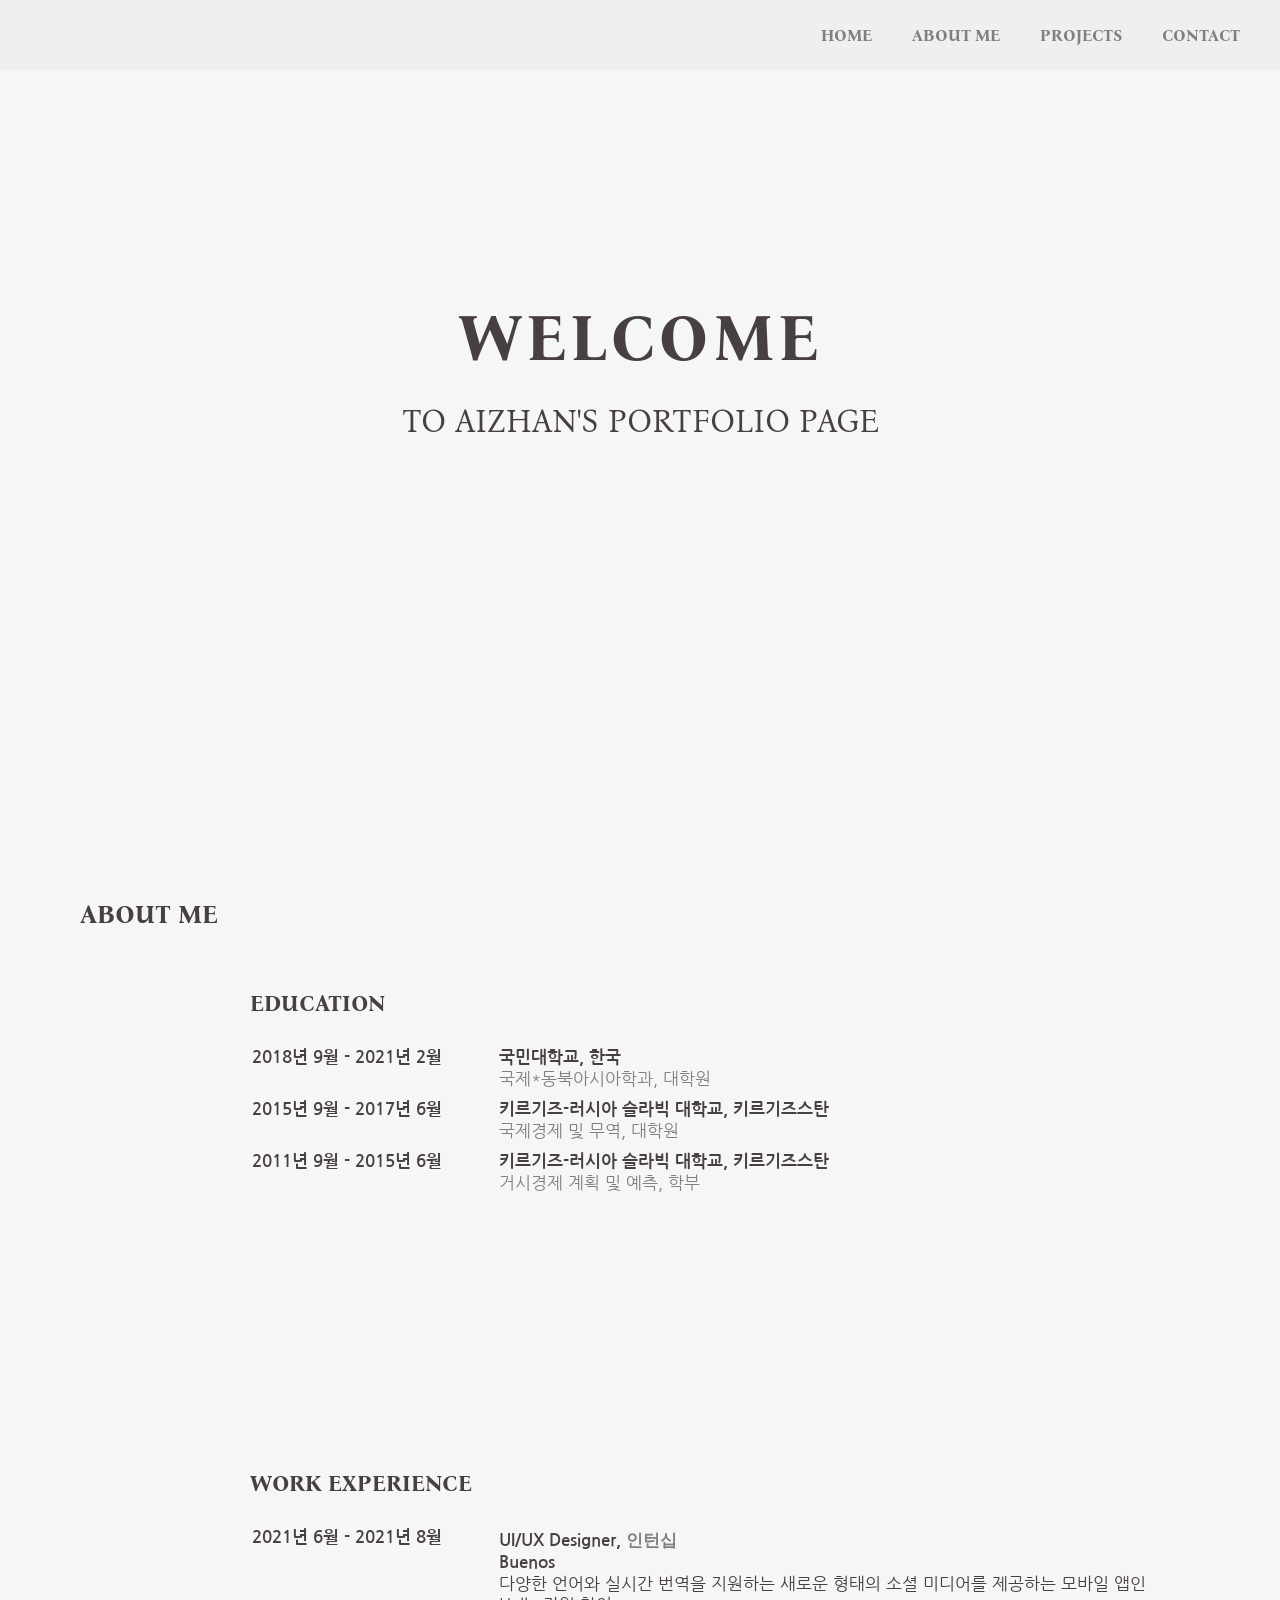
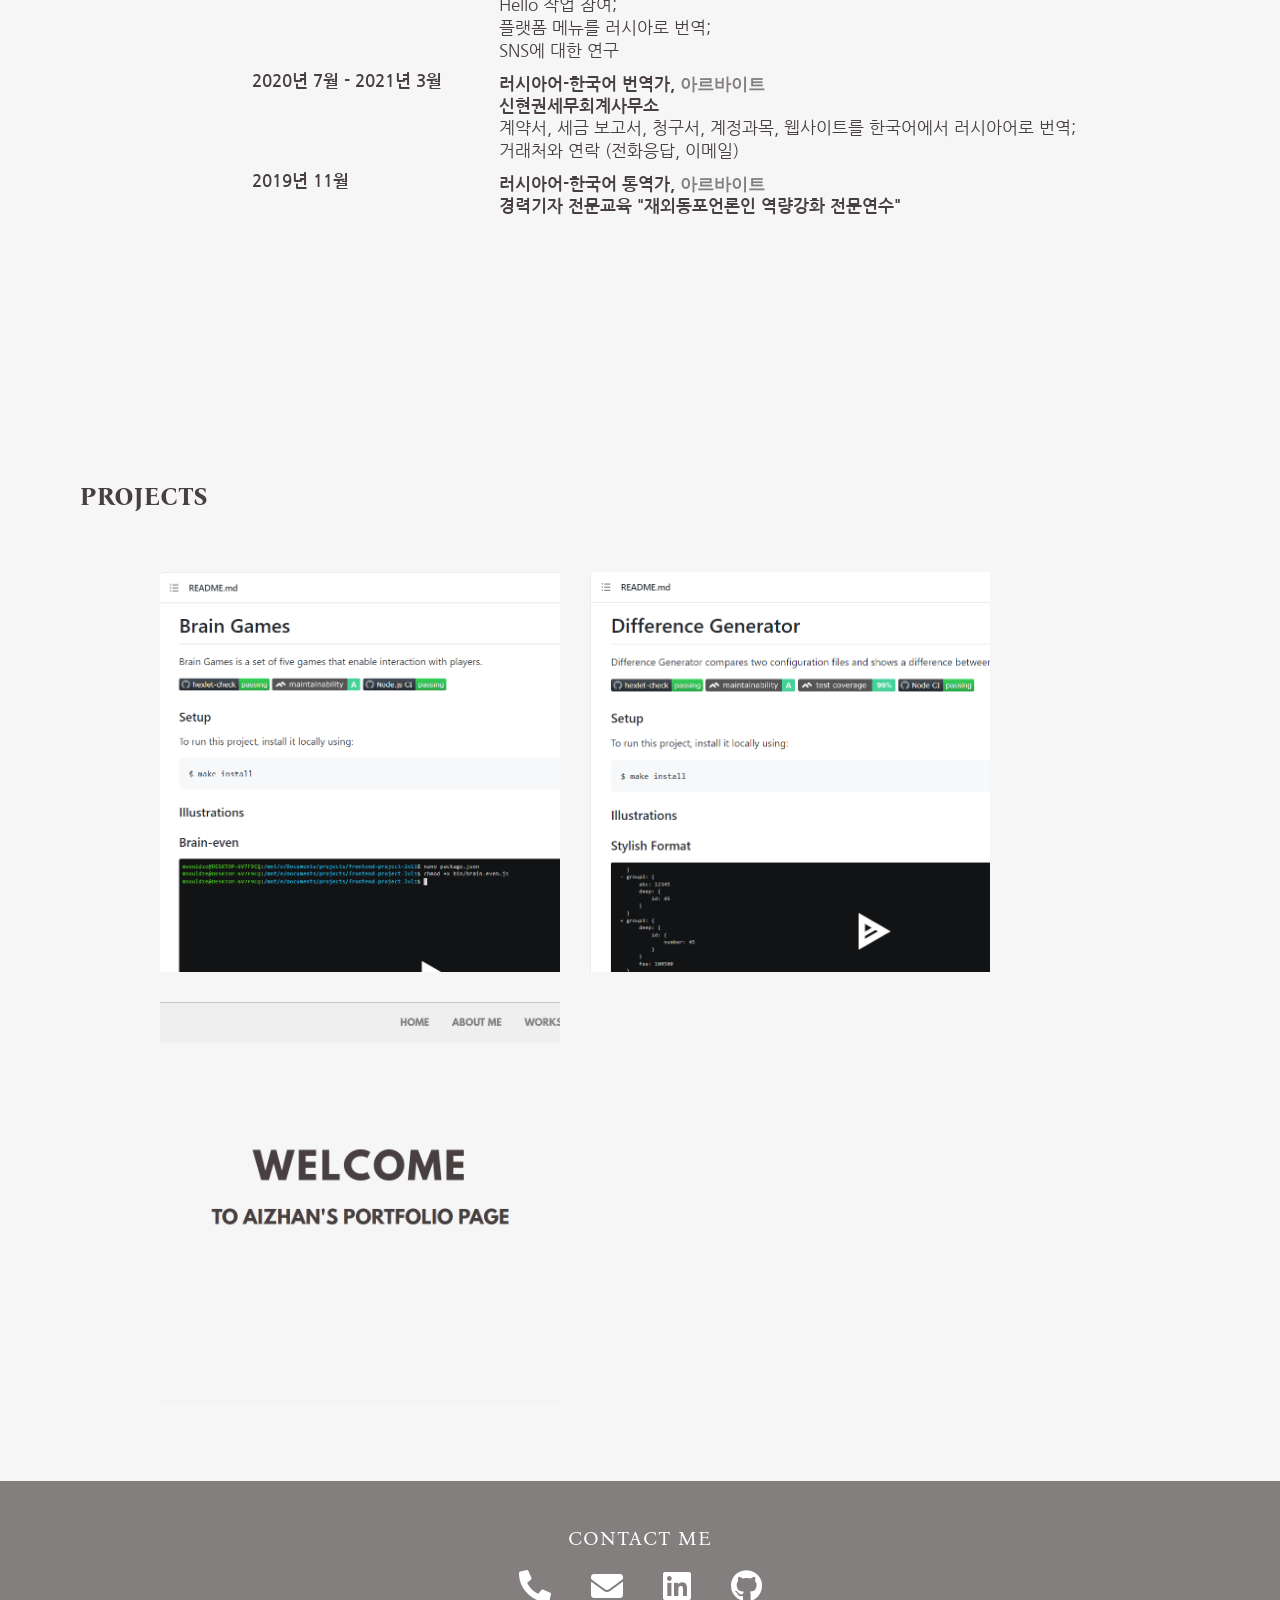
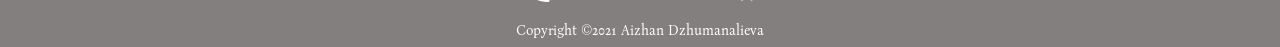
==== index.html @ 52a5096d "add files" ====
<!DOCTYPE html>
<html lang="en">
<head>
  <meta charset="UTF-8">
  <meta http-equiv="X-UA-Compatible" content="IE=edge">
  <meta name="viewport" content="width=device-width, initial-scale=1.0">
  <meta name="author" content="Aizhan Dzhumanalieva">
  <title>Portfolio Page</title>
  <link rel="stylesheet" href="./styles/styles.css">
  <link rel="stylesheet" type="text/css" href="https://cdnjs.cloudflare.com/ajax/libs/font-awesome/5.15.4/css/all.min.css">
  <link rel="preconnect" href="https://fonts.googleapis.com">
  <link rel="preconnect" href="https://fonts.gstatic.com" crossorigin>
  <link href="https://fonts.googleapis.com/css2?family=Bona+Nova&display=swap" rel="stylesheet">
  <link href="https://fonts.googleapis.com/css2?family=Nanum+Gothic&display=swap" rel="stylesheet">
</head>
<body>
  <header>
    <div class="container">
      <nav class="navbar">
        <ul class="menu">
          <li><a href="#">HOME</a></li>
          <li><a href="#about-me">ABOUT ME</a></li>
          <li><a href="#projects">PROJECTS</a></li>
          <li><a href="#footer">CONTACT</a></li>
        </ul>
      </nav>
    </div>
  </header>
  <main>
    <section class="welcoming-page" id="home">
    <h1 class="topic">WELCOME</h1>
    <div class="my-page">to aizhan's portfolio page</div>
    </section>
    <section class="about-me" id="about-me">
      <h2>about me</h2>
      <div class="container-box">
        <div class="box">
          <h3>education</h3>
          <table>
            <thead></thead>
            <tbody>
              <tr>
                <td class="data">2018년 9월 - 2021년 2월</td>
                <td class="details first-child">국민대학교, 한국</td>
              </tr>
              <tr>
                <td></td>
                <td class="details second-child">국제*동북아시아학과, 대학원</td>
              </tr>
              <tr>
                <td class="data">2015년 9월 - 2017년 6월</td>
                <td class="details first-child">키르기즈-러시아 슬라빅 대학교, 키르기즈스탄</td>
              </tr>
              <tr>
                <td></td>
                <td class="details second-child">국제경제 및 무역, 대학원</td>
              </tr>
              <tr>
                <td class="data">2011년 9월 - 2015년 6월</td>
                <td class="details first-child">키르기즈-러시아 슬라빅 대학교, 키르기즈스탄</td>
              </tr>
              <tr>
                <td></td>
                <td class="details second-child">거시경제 계획 및 예측, 학부</td>
              </tr>
            </tbody>
          </table>
        </div>
      </div>
      <div class="container-box">
        <div class="box">
          <h3 id="about-me">work experience</h3>
          <table>
            <thead></thead>
            <tbody>
              <tr>
                <td class="data">2021년 6월 - 2021년 8월</td>
                <td class="details first-child">UI/UX Designer, <span>인턴십</span></td>
              </tr>
              <tr>
                <td></td>
                <td class="details work-place">Buenos</td>
              </tr>
              <tr>
                <td></td>
                <td class="details">다양한 언어와 실시간 번역을 지원하는 새로운 형태의 소셜 미디어를 제공하는 모바일 앱인 Hello 작업 참여;</td>
              </tr>
              <tr>
                <td></td>
                <td class="details">플랫폼 메뉴를 러시아로 번역;</td>
              </tr>
              <tr>
                <td></td>
                <td class="details last-child">SNS에 대한 연구</td>
              </tr>
              <tr>
                <td class="data">2020년 7월 - 2021년 3월</td>
                <td class="details first-child">러시아어-한국어 번역가, <span>아르바이트</span></td>
              </tr>
              <tr>
                <td></td>
                <td class="details work-place">신현권세무회계사무소</td>
              </tr>
              <tr>
                <td></td>
                <td class="details">계약서, 세금 보고서, 청구서, 계정과목, 웹사이트를 한국어에서 러시아어로 번역;</td>
              </tr>
              <tr>
                <td></td>
                <td class="details last-child">거래처와 연락 (전화응답, 이메일)</td>
              </tr>
              <tr>
                <td class="data">2019년 11월</td>
                <td class="details first-child">러시아어-한국어 통역가, <span>아르바이트</span></td>
              </tr>
              <tr>
                <td></td>
                <td class="details work-place">경력기자 전문교육 "재외동포언론인 역량강화 전문연수"</td>
              </tr>
            </tbody>
          </table>
        </div>
      </div>
    </section>
    <section class="projects" id="projects">
      <h2>projects</h2>
      <div class="projects-container">
        <div class="project-box">
          <div class="project prj1">
            <a href="https://github.com/msouldze/frontend-project-lvl1" target="_blank">
            <img src="./assets/images/calculator-game.png" alt="Git Calculator Game">
          </a>
          </div>
          <div class="project-name calculator">
            <h3>calculator</h3>
          </div>
        </div>
        <div class="project-box">
          <div class="project prj2">
            <a href="https://github.com/msouldze/frontend-project-lvl2" target="_blank">
              <img src="./assets/images/gendifference.png" alt="Git Difference Generator">
            </a>
          </div>
          <div class="project-name gendifference">
            <h3>difference generator</h3>
          </div>
        </div>
        <div class="project-box">
          <div class="project prj3">
            <a href="#home">
              <img src="./assets/images/portfolio-page.png" alt="Portfolio Page Screenshot">
            </a>
          </div>
          <div class="project-name mypage">
            <h3>portfolio page</h3>
          </div>
        </div>
      </div>
    </section>
  </main>
  <footer id="footer" class="footer">
    <div class="contact-box">
      <p>contact me</p>
    </div>
    <div class="contacts">
      <div class="contact">
        <a href="tel:+821021051345">
          <i class="fa fa-phone-alt"></i>
        </a>
        <a href="mailto: msouldze1@gmail.com">
          <i class="fa fa-envelope"></i>
        </a>
        <a href="https://www.linkedin.com/in/aizhan-dzhumanalieva-a31545191/" target="_blank">
          <i class="fab fa-linkedin"></i>
        </a>
        <a href="https://github.com/msouldze" target="_blank">
          <i class="fab fa-github"></i>
        </a>
      </div>
      <div class="footer-bottom">
        <p>Copyright &copy;2021 Aizhan Dzhumanalieva</p>
      </div>
    </div>
  </footer>
</body>
</html>
---- styles/styles.css ----
* {
  margin: 0;
  padding: 0;
  box-sizing: border-box;
  font-family: 'Bona Nova', serif;
}

body {
  position: relative;
  padding-bottom: 165px;
  min-height: 100vh;
  color: #484040;

  background-color: #F6F6F6;
}

header {
  position: fixed;
  top: 0;
  left: 0;
  width: 100%;
  z-index: 3;
}

.menu a {
  text-decoration: none;
  font-weight: bold;
  color: #847F7F;
}

.menu a:visited {
  color: #847F7F;;
}

.menu li {
  list-style-type: none;
  margin-right: 40px;
}

.container {
  display: flex;
  height: 70px;

  background-color: #EFEFEF;
}
.navbar {
  margin-left: auto;
  display: flex;
}

.menu {
  display: flex;
  align-items: center;
}

.welcoming-page {
  width: 100vw;
  height: 100vh;
}

h1 {
  margin-bottom: 25px;
  padding-top: 300px;
  font-size: 4rem;
  letter-spacing: 4px;
  display: flex;
  align-items: center;
  justify-content: center;
}

.my-page {
  text-transform: uppercase;
  font-size: 2rem;
  display: flex;
  align-items: center;
  justify-content: center;
}

.container-box {
  display: flex;
  flex-direction: column;
  justify-content: center;
  padding-bottom: 250px;
  padding-left: 200px;
  width: 90%;
  font-size: 19px;
}

.about-me h2,
.projects-container,
#projects {
  padding-left: 80px;
}

.box, .details {
  padding-left: 50px;
}

.box > h3 {
  padding-bottom: 30px;
  text-transform: uppercase;
  font-size: 22px;
}

table {
  display: flex;
  padding-bottom: 15px;
  font-family: 'Nanum Gothic', sans-serif;
  font-size: 17px;
}

tr, td {
  font-family: 'Nanum Gothic', sans-serif;
}

.data,
.first-child,
tr .work-place
{
  font-weight: bold;
}

tr .data {
  display: flex;
  align-items: flex-start;
  width: 195px;
}
tr .second-child {
  padding-bottom: 10px;
  color:#847F7F;
}

span {
  color:#847F7F;
}

tr .last-child  {
  padding-bottom: 10px;
}

.about-me > h2, .projects > h2 {
  padding-bottom: 60px;
  text-transform: uppercase;
  font-size: 25px;
}

.projects-container {
  display: flex;
  flex-wrap: wrap;
  position: relative;
  padding-bottom: 50px;
}

.project-box {
  position: relative;
  width: 400px;
  height: 400px;
  margin: 0 30px 30px 0;
  overflow: hidden;
  transition: 0.5s;
}

.project-box:hover {
  z-index: 1;
  transform: scale(1.05);
  box-shadow: 0 25px 40px rgba(0, 0, 0, 0.5);
}

.project-box .project a {
  position: absolute;
  top: 0;
  left: 0;
  width: 100%;
  height: 100%;
}

.project-box .project a::before {
  content: '';
  position: absolute;
  top: 0;
  left: 0;
  width: 100%;
  height: 100%;
  z-index: 1;
  background: gray;
  mix-blend-mode: multiply;
  opacity: 0;
  transition: 0.5s;
}

.project-box .project:hover a::before {
  opacity: 1;
}

.project-box .project a img {
  position: absolute;
  top: 0;
  left: 0;
  height: 100%;
}

.project-box .prj3 a img {
  position: absolute;
  top: 0;
  left: 0;
  width: 100%;
  height: 100%;
  object-fit: cover;
}

.project-box .project-name {
  position: absolute;
  top: 0;
  left: 0;
  width: 100%;
  height: 100%;
  display: flex;
  align-items: center;
  justify-content: center;
}

.project-box .project-name h3 {
  color: white;
  transition: 0.5s;
  text-transform: uppercase;
  font-size: 25px;
  font-weight: normal;
  z-index: 1;
  transform: translateY(250px);
}

.project-box .project-name h3:hover {
  cursor: pointer;
}

.project-box:hover .project-name h3 {
  transform: translateY(0);
}

footer {
  position: absolute;
  bottom: 0;
  width: 100%;
  height: auto;
  padding-top: 25px;
  color: #fff;
  background-color: #847F7F;
}

footer .contact-box {
  display: flex;
  align-items: center;
  justify-content: center;
}

.contact-box p {
  padding-top: 20px;
  padding-bottom: 20px;
  text-transform: uppercase;
  letter-spacing: 1px;
  font-size: 20px;
}

.contact {
  display: flex;
  align-items: center;
  justify-content: center;
}

.contact a {
  text-decoration: none;
  color: #fff;
  margin: 0 20px;
}

.contact a i {
  font-size: 2rem;
  transition: color .4s ease;
}

.contact a:hover i {
  color: rgb(64, 169, 255);
}

.footer-bottom {
  padding-top: 10px 0;
}

.footer-bottom p {
  text-align: center;
  font-size: 0.9rem;
  margin: 20px 0 8px 0;
}
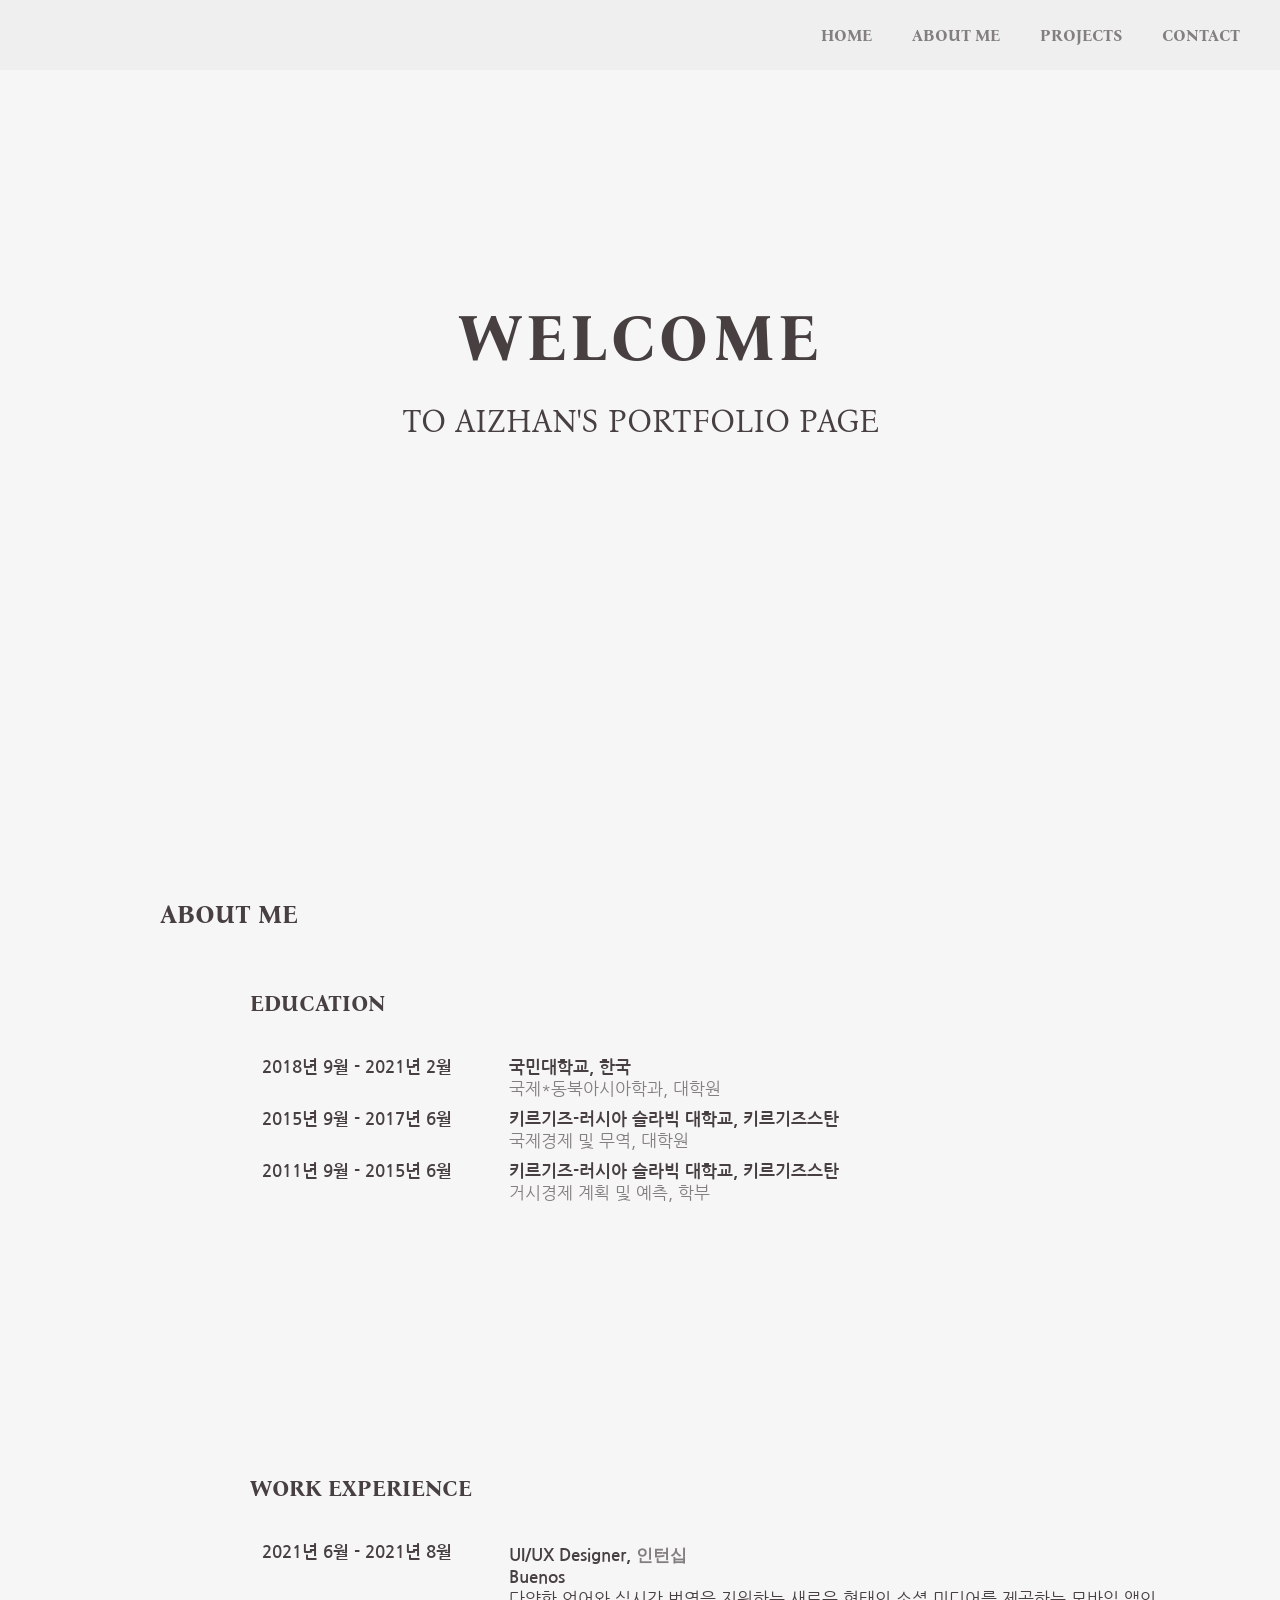
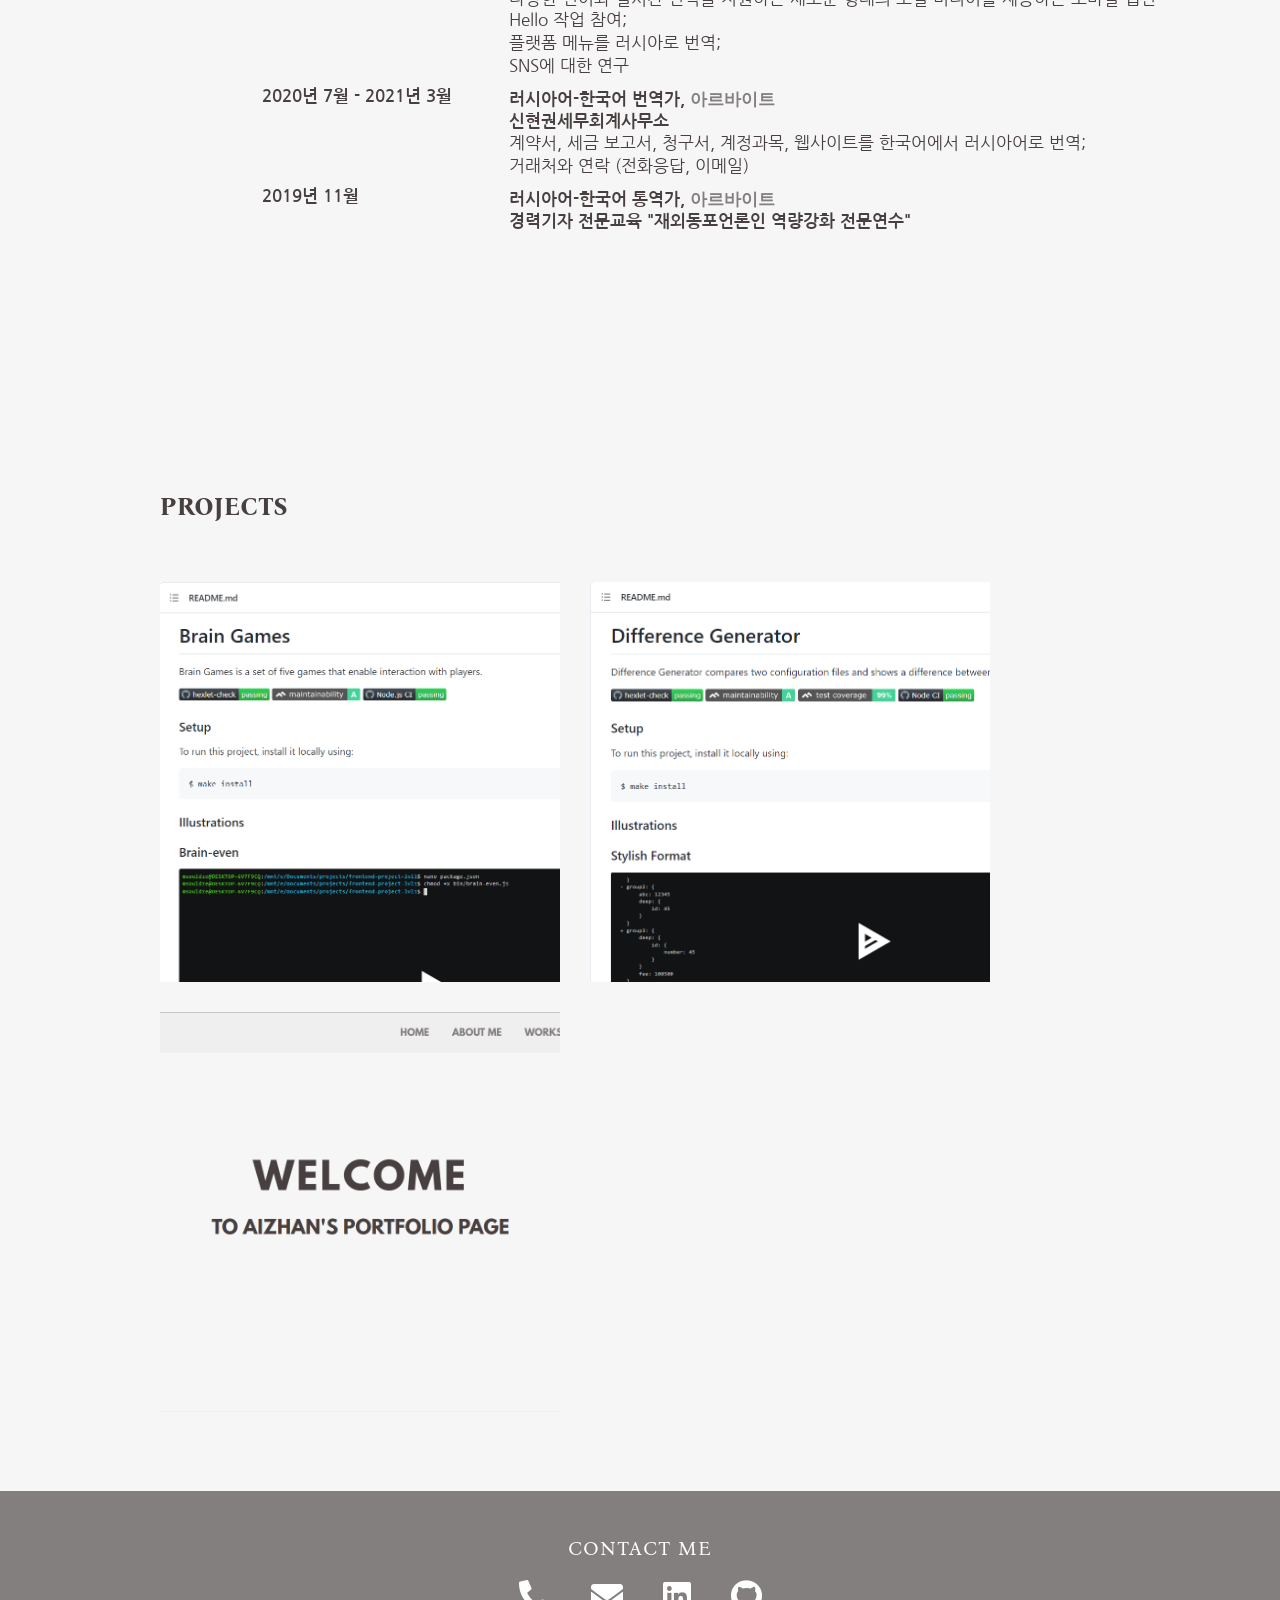
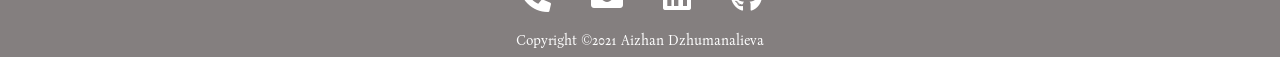
==== commit 81a10648: "fix: mobile" ====
--- a/index.html
+++ b/index.html
@@ -27,12 +27,19 @@
     </div>
   </header>
   <main>
-    <section class="welcoming-page" id="home">
-    <h1 class="topic">WELCOME</h1>
-    <div class="my-page">to aizhan's portfolio page</div>
-    </section>
-    <section class="about-me" id="about-me">
-      <h2>about me</h2>
+    <!-- Landing -->
+    <div class="welcoming-page" id="home">
+      <div class="welcoming-page-text">
+        <h1 class="topic">WELCOME</h1>
+        <div class="my-page">to aizhan's portfolio page</div>
+      </div> 
+    </div>
+
+    <!-- About me Section -->
+    <div id="about-me">
+      <div class="about-me-text">
+        <h2>about me</h2>
+      </div>
       <div class="container-box">
         <div class="box">
           <h3>education</h3>
@@ -69,7 +76,7 @@
       </div>
       <div class="container-box">
         <div class="box">
-          <h3 id="about-me">work experience</h3>
+          <h3>work experience</h3>
           <table>
             <thead></thead>
             <tbody>
@@ -121,9 +128,13 @@
           </table>
         </div>
       </div>
-    </section>
-    <section class="projects" id="projects">
-      <h2>projects</h2>
+    </div>
+
+    <!-- Projects -->
+    <div id="projects">
+      <div class="about-me-text">
+        <h2>projects</h2>
+      </div>
       <div class="projects-container">
         <div class="project-box">
           <div class="project prj1">
@@ -147,7 +158,7 @@
         </div>
         <div class="project-box">
           <div class="project prj3">
-            <a href="#home">
+            <a href="https://github.com/msouldze/portfolio-page" target="_blank">
               <img src="./assets/images/portfolio-page.png" alt="Portfolio Page Screenshot">
             </a>
           </div>
@@ -156,8 +167,10 @@
           </div>
         </div>
       </div>
-    </section>
+    </div>
   </main>
+
+  <!-- Footer -->
   <footer id="footer" class="footer">
     <div class="contact-box">
       <p>contact me</p>
@@ -182,5 +195,6 @@
       </div>
     </div>
   </footer>
+  <script src="https://code.jquery.com/jquery-3.6.0.min.js" integrity="sha256-/xUj+3OJU5yExlq6GSYGSHk7tPXikynS7ogEvDej/m4=" crossorigin="anonymous"></script>
 </body>
 </html>
--- a/styles/styles.css
+++ b/styles/styles.css
@@ -81,15 +81,14 @@
   flex-direction: column;
   justify-content: center;
   padding-bottom: 250px;
-  padding-left: 200px;
+  padding-left: 40px;
   width: 90%;
   font-size: 19px;
 }
 
-.about-me h2,
-.projects-container,
+#about-me,
 #projects {
-  padding-left: 80px;
+  padding-left: 160px;
 }
 
 .box, .details {
@@ -104,7 +103,7 @@
 
 table {
   display: flex;
-  padding-bottom: 15px;
+  padding: 10px;
   font-family: 'Nanum Gothic', sans-serif;
   font-size: 17px;
 }
@@ -138,7 +137,7 @@
   padding-bottom: 10px;
 }
 
-.about-me > h2, .projects > h2 {
+.about-me-text > h2, .projects > h2 {
   padding-bottom: 60px;
   text-transform: uppercase;
   font-size: 25px;
@@ -240,7 +239,7 @@
 footer {
   position: absolute;
   bottom: 0;
-  width: 100%;
+  width: 100vw;
   height: auto;
   padding-top: 25px;
   color: #fff;
@@ -290,4 +289,75 @@
   text-align: center;
   font-size: 0.9rem;
   margin: 20px 0 8px 0;
+}
+
+@media (max-width: 500px) {
+  .topic {
+    font-size: 40px;
+  }
+  
+  .my-page {
+    font-size: 20px;
+  }
+
+  #about-me,
+  #projects {
+    padding-left: 0;
+  }
+
+  .about-me-text > h2 {
+    padding-left: 50px;
+    font-size: 20px;
+  }
+  .box > h3 {
+    font-size: 17px;
+  }
+  .box > table {
+    font-size: 13px;
+  }
+  .container-box {
+    padding-left: 0;
+    width: 100%;
+  }
+  tr .data {
+    width: 100px;
+  }
+
+  #projects {
+    padding-left: 0;
+  }
+
+  .projects-container {
+    padding-left: 50px;
+  }
+
+  .project-box {
+    width: 250px;
+    height: 250px;
+    margin: 0 30px 30px 0;
+    overflow: hidden;
+    transition: 0.5s;
+  }
+
+  .project-box .project-name h3 {
+    font-size: 17px;
+  }
+
+  .navbar {
+    padding: 10px;
+    font-size: 0.9rem;
+  }
+  .menu li {
+    margin-right: 0;
+    padding-right: 20px;
+  }
+
+  .details {
+    padding-left: 20px;
+  }
+
+  table {
+    padding: 0;
+    padding-right: 20px;
+  }
 }
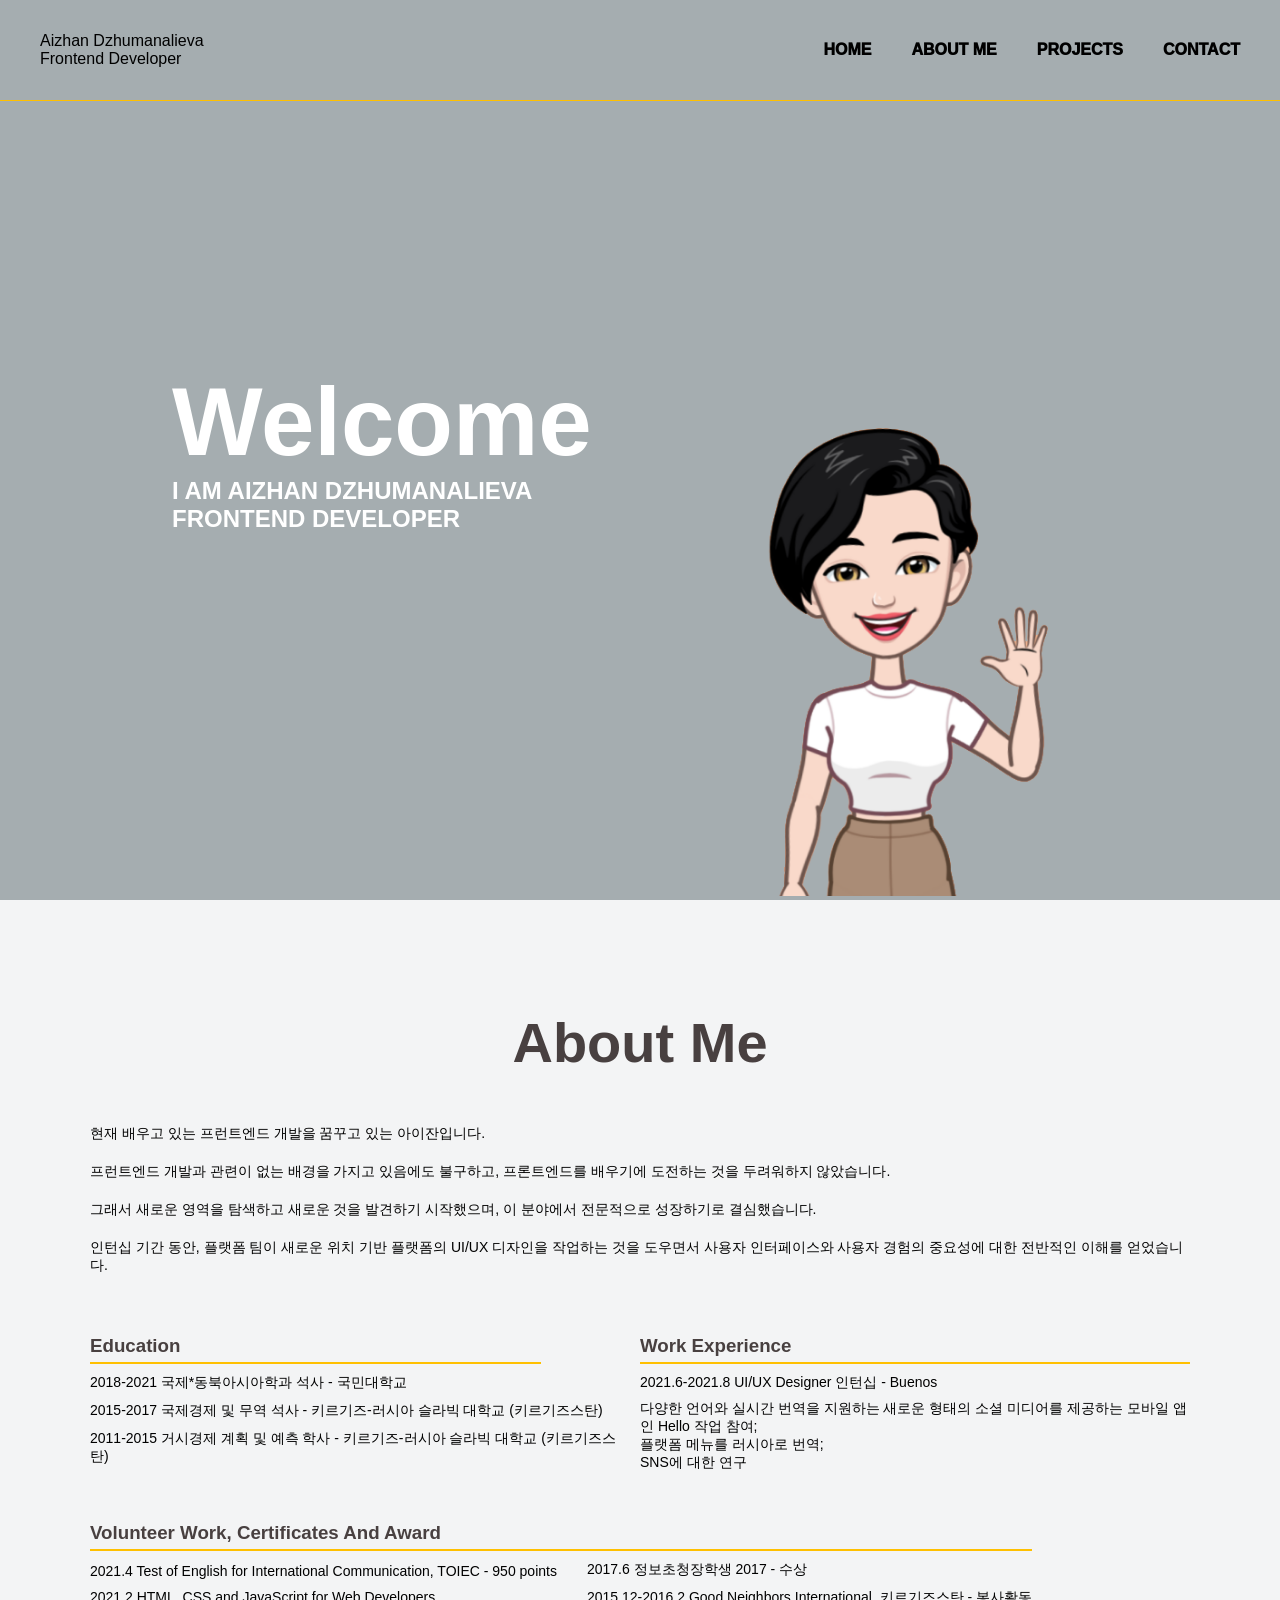
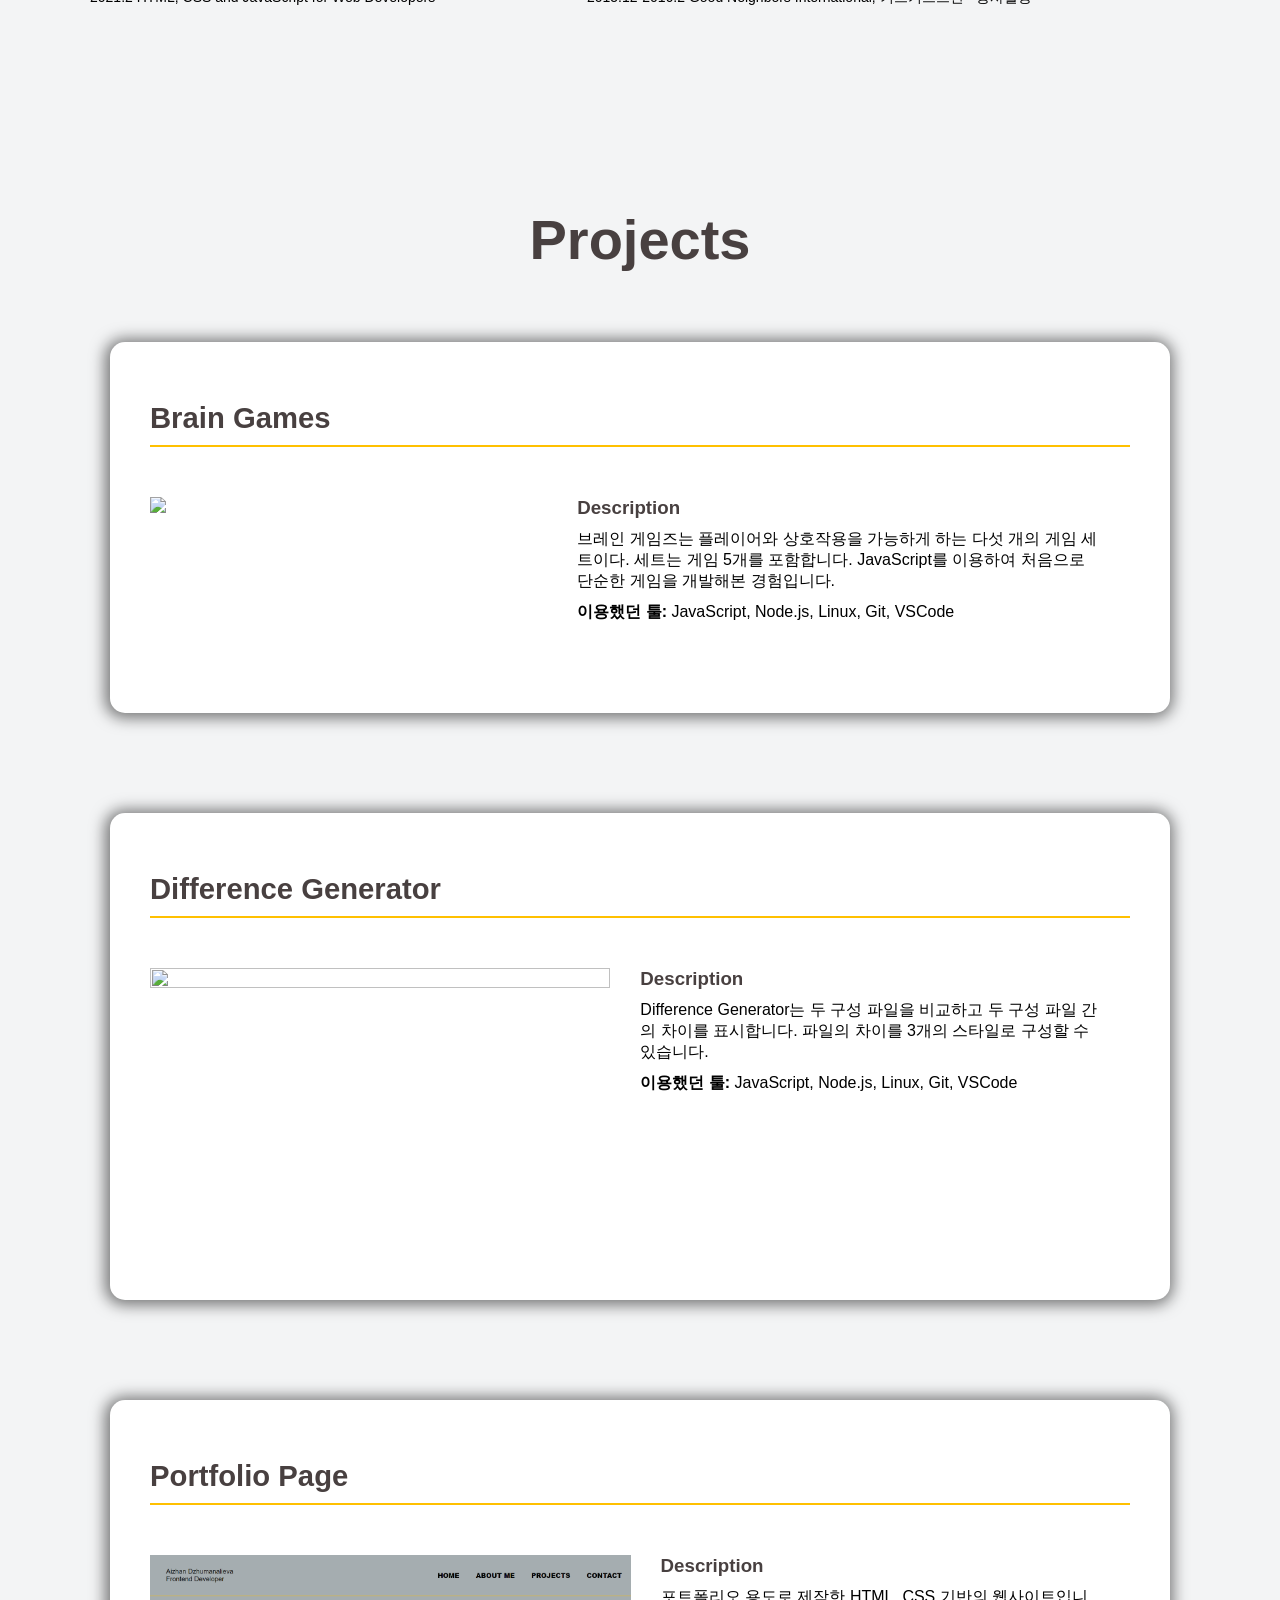
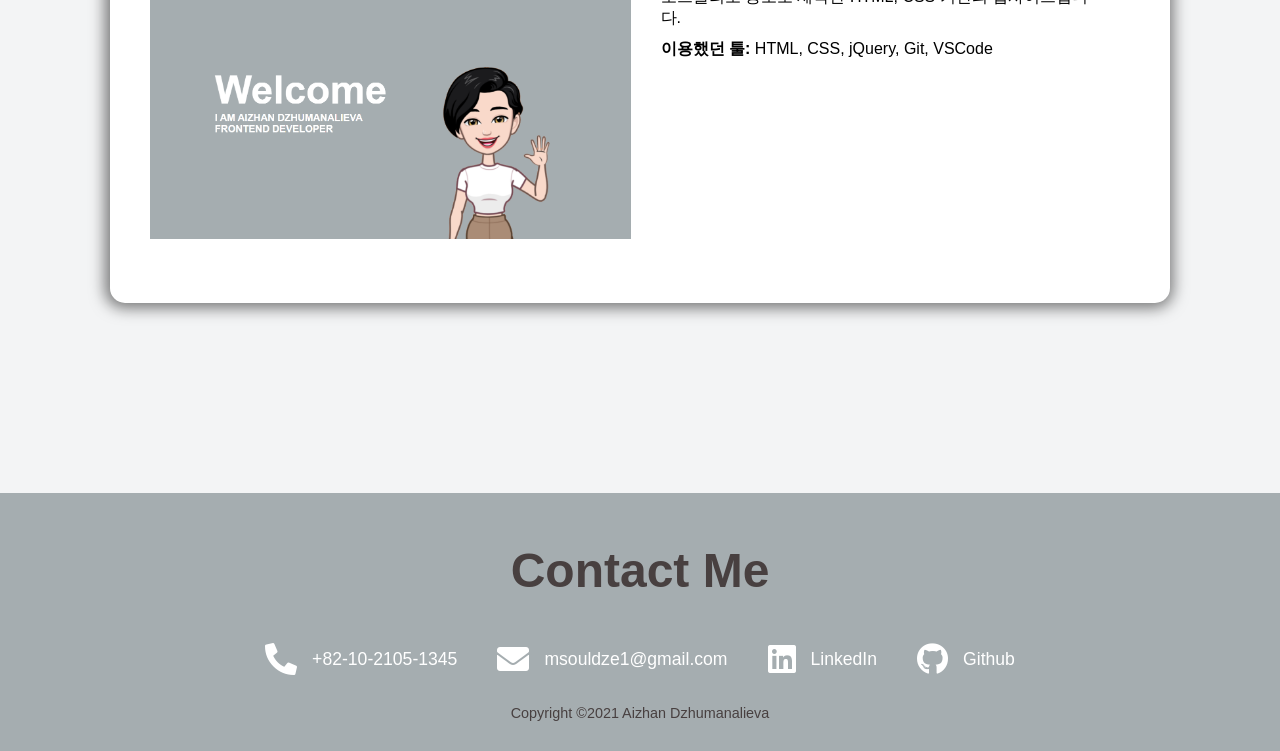
==== commit 7f73f16a: "change: portfolio page" ====
--- a/index.html
+++ b/index.html
@@ -3,8 +3,10 @@
 <head>
   <meta charset="UTF-8">
   <meta http-equiv="X-UA-Compatible" content="IE=edge">
-  <meta name="viewport" content="width=device-width, initial-scale=1.0">
-  <meta name="author" content="Aizhan Dzhumanalieva">
+  <meta name="viewport" content="height=device-height, 
+                        width=device-width, initial-scale=1.0, 
+                        minimum-scale=1.0, maximum-scale=1.0, 
+                        user-scalable=no, target-densitydpi=device-dpi">
   <title>Portfolio Page</title>
   <link rel="stylesheet" href="./styles/styles.css">
   <link rel="stylesheet" type="text/css" href="https://cdnjs.cloudflare.com/ajax/libs/font-awesome/5.15.4/css/all.min.css">
@@ -14,156 +16,157 @@
   <link href="https://fonts.googleapis.com/css2?family=Nanum+Gothic&display=swap" rel="stylesheet">
 </head>
 <body>
-  <header>
+  <header id="header_frame">
     <div class="container">
-      <nav class="navbar">
+      <div class="author">
+        <div>Aizhan Dzhumanalieva</div>
+        <div>Frontend Developer</div>
+      </div>
+      <div class="navbar">
         <ul class="menu">
-          <li><a href="#">HOME</a></li>
-          <li><a href="#about-me">ABOUT ME</a></li>
-          <li><a href="#projects">PROJECTS</a></li>
-          <li><a href="#footer">CONTACT</a></li>
+          <li><a href="#">home</a></li>
+          <li><a href="#about-me">about me</a></li>
+          <li><a href="#projects">projects</a></li>
+          <li><a href="#footer">contact</a></li>
         </ul>
-      </nav>
+      </div>
     </div>
   </header>
   <main>
     <!-- Landing -->
     <div class="welcoming-page" id="home">
       <div class="welcoming-page-text">
-        <h1 class="topic">WELCOME</h1>
-        <div class="my-page">to aizhan's portfolio page</div>
-      </div> 
+        <h1 class="topic">welcome</h1>
+        <div class="my-page">I am Aizhan Dzhumanalieva <br> Frontend Developer</div>
+      </div>
+      <div class="landing-photo-box">
+        <div class="photo-box">
+          <img src="./assets/images/landing.png" alt="Author's avatar">
+        </div>
+      </div>
     </div>
 
     <!-- About me Section -->
-    <div id="about-me">
-      <div class="about-me-text">
+    <div id="about-me" class="bigBox">
+      <div class="textBox">
         <h2>about me</h2>
       </div>
-      <div class="container-box">
-        <div class="box">
-          <h3>education</h3>
-          <table>
-            <thead></thead>
-            <tbody>
-              <tr>
-                <td class="data">2018년 9월 - 2021년 2월</td>
-                <td class="details first-child">국민대학교, 한국</td>
-              </tr>
-              <tr>
-                <td></td>
-                <td class="details second-child">국제*동북아시아학과, 대학원</td>
-              </tr>
-              <tr>
-                <td class="data">2015년 9월 - 2017년 6월</td>
-                <td class="details first-child">키르기즈-러시아 슬라빅 대학교, 키르기즈스탄</td>
-              </tr>
-              <tr>
-                <td></td>
-                <td class="details second-child">국제경제 및 무역, 대학원</td>
-              </tr>
-              <tr>
-                <td class="data">2011년 9월 - 2015년 6월</td>
-                <td class="details first-child">키르기즈-러시아 슬라빅 대학교, 키르기즈스탄</td>
-              </tr>
-              <tr>
-                <td></td>
-                <td class="details second-child">거시경제 계획 및 예측, 학부</td>
-              </tr>
-            </tbody>
-          </table>
-        </div>
-      </div>
-      <div class="container-box">
-        <div class="box">
-          <h3>work experience</h3>
-          <table>
-            <thead></thead>
-            <tbody>
-              <tr>
-                <td class="data">2021년 6월 - 2021년 8월</td>
-                <td class="details first-child">UI/UX Designer, <span>인턴십</span></td>
-              </tr>
-              <tr>
-                <td></td>
-                <td class="details work-place">Buenos</td>
-              </tr>
-              <tr>
-                <td></td>
-                <td class="details">다양한 언어와 실시간 번역을 지원하는 새로운 형태의 소셜 미디어를 제공하는 모바일 앱인 Hello 작업 참여;</td>
-              </tr>
-              <tr>
-                <td></td>
-                <td class="details">플랫폼 메뉴를 러시아로 번역;</td>
-              </tr>
-              <tr>
-                <td></td>
-                <td class="details last-child">SNS에 대한 연구</td>
-              </tr>
-              <tr>
-                <td class="data">2020년 7월 - 2021년 3월</td>
-                <td class="details first-child">러시아어-한국어 번역가, <span>아르바이트</span></td>
-              </tr>
-              <tr>
-                <td></td>
-                <td class="details work-place">신현권세무회계사무소</td>
-              </tr>
-              <tr>
-                <td></td>
-                <td class="details">계약서, 세금 보고서, 청구서, 계정과목, 웹사이트를 한국어에서 러시아어로 번역;</td>
-              </tr>
-              <tr>
-                <td></td>
-                <td class="details last-child">거래처와 연락 (전화응답, 이메일)</td>
-              </tr>
-              <tr>
-                <td class="data">2019년 11월</td>
-                <td class="details first-child">러시아어-한국어 통역가, <span>아르바이트</span></td>
-              </tr>
-              <tr>
-                <td></td>
-                <td class="details work-place">경력기자 전문교육 "재외동포언론인 역량강화 전문연수"</td>
-              </tr>
-            </tbody>
-          </table>
-        </div>
+      <div class="containers">
+        <div class="text">
+          <p  lang="kr">현재 배우고 있는 프런트엔드 개발을 꿈꾸고 있는 아이잔입니다.</p>
+          <p>프런트엔드 개발과 관련이 없는 배경을 가지고 있음에도 불구하고, 프론트엔드를 배우기에 도전하는 것을 두려워하지 않았습니다.</p>
+          <p>그래서 새로운 영역을 탐색하고 새로운 것을 발견하기 시작했으며, 이 분야에서 전문적으로 성장하기로 결심했습니다.</p>
+          <p>인턴십 기간 동안, 플랫폼 팀이 새로운 위치 기반 플랫폼의 UI/UX 디자인을 작업하는 것을 도우면서 사용자 인터페이스와 사용자 경험의 중요성에 대한 전반적인 이해를 얻었습니다.</p>
+        </div>
+        <div class="container-box education">
+          <div class="boxName">
+            <h3>education</h3>
+          </div>
+          <div class="line"></div>
+          <div class="box">
+            <p class="data">2018-2021 국제*동북아시아학과 석사 - 국민대학교</p>
+            <p class="data">2015-2017 국제경제 및 무역 석사 - 키르기즈-러시아 슬라빅 대학교 (키르기즈스탄)</p>
+            <p class="data">2011-2015 거시경제 계획 및 예측 학사 - 키르기즈-러시아 슬라빅 대학교 (키르기즈스탄)</p>
+          </div>
+        </div>
+        <div class="container-box experience">
+          <div class="boxName">
+            <h3>work experience</h3>
+          </div>
+          <div class="line"></div>
+          <div class="box">
+            <p class="data">2021.6-2021.8 UI/UX Designer 인턴십 - Buenos</p>
+            <p class="details">다양한 언어와 실시간 번역을 지원하는 새로운 형태의 소셜 미디어를 제공하는 모바일 앱인 Hello 작업 참여;
+              <br>플랫폼 메뉴를 러시아로 번역;
+              <br>SNS에 대한 연구
+            </p>
+          </div>
+        </div>
+        <div class="container-box certificate">
+          <div class="boxName">
+            <h3>volunteer work, certificates and award  </h3>
+          </div>
+          <div class="line"></div>
+          <div class="box" id="certificate">
+            <div class="first-children">
+              <p class="data ">2021.4 Test of English for International Communication, TOIEC - 950 points</p>
+              <p class="data ">2021.2 HTML, CSS and JavaScript for Web Developers</p>
+            </div>
+            <div class="second-children">
+              <p class="data">2017.6 정보초청장학생 2017 - 수상</p>
+              <p class="data">2015.12-2016.2 Good Neighbors International, 키르기즈스탄 - 봉사활동</p>
+            </div>
+          </div>
+        </div>        
       </div>
     </div>
 
     <!-- Projects -->
-    <div id="projects">
-      <div class="about-me-text">
+    <div id="projects" class="bigBox">
+      <div class="textBox">
         <h2>projects</h2>
       </div>
       <div class="projects-container">
-        <div class="project-box">
-          <div class="project prj1">
-            <a href="https://github.com/msouldze/frontend-project-lvl1" target="_blank">
-            <img src="./assets/images/calculator-game.png" alt="Git Calculator Game">
-          </a>
-          </div>
-          <div class="project-name calculator">
-            <h3>calculator</h3>
-          </div>
-        </div>
-        <div class="project-box">
-          <div class="project prj2">
-            <a href="https://github.com/msouldze/frontend-project-lvl2" target="_blank">
-              <img src="./assets/images/gendifference.png" alt="Git Difference Generator">
-            </a>
-          </div>
-          <div class="project-name gendifference">
+        <div class="project-container">
+          <div class="name">
+            <h3>brain games</h3>
+          </div>
+          <div class="line"></div>
+          <div class="project-box">
+            <div class="imgBox">
+              <a href="https://github.com/msouldze/frontend-project-lvl1" target="_blank"><img src="https://asciinema.org/a/g9bcz6XzKMK1fr5gUcPKBOOkX.svg" /></a>
+            </div>
+            <div class="descriptionBox">
+              <div class="description">
+                <h3>description</h3>
+              </div>
+              <div class="description">
+                <p>브레인 게임즈는 플레이어와 상호작용을 가능하게 하는 다섯 개의 게임 세트이다. 세트는 게임 5개를 포함합니다. JavaScript를 이용하여 처음으로 단순한 게임을 개발해본 경험입니다.</p>
+                <p> <span>이용했던 툴:</span> JavaScript, Node.js, Linux, Git, VSCode</p>
+              </div>
+            </div>
+          </div>
+        </div>
+        <div class="project-container">
+          <div class="name">
             <h3>difference generator</h3>
           </div>
-        </div>
-        <div class="project-box">
-          <div class="project prj3">
-            <a href="https://github.com/msouldze/portfolio-page" target="_blank">
-              <img src="./assets/images/portfolio-page.png" alt="Portfolio Page Screenshot">
-            </a>
-          </div>
-          <div class="project-name mypage">
+          <div class="line"></div>
+          <div class="project-box">
+            <div class="imgBox">
+              <a href="https://github.com/msouldze/frontend-project-lvl2" target="_blank"><img src="https://asciinema.org/a/4R6xp5WLKrK7w1m4UAQUkF0jA.svg" width="1029" height="608"/></a>
+            </div>
+            <div class="descriptionBox">
+              <div class="description">
+                <h3>description</h3>
+              </div>
+              <div class="description">
+                <p>Difference Generator는 두 구성 파일을 비교하고 두 구성 파일 간의 차이를 표시합니다. 파일의 차이를 3개의 스타일로 구성할 수 있습니다.</p>
+                <p><span>이용했던 툴:</span> JavaScript, Node.js, Linux, Git, VSCode</p>            
+              </div>
+            </div>
+          </div>
+        </div>
+        <div class="project-container">
+          <div class="name">
             <h3>portfolio page</h3>
+          </div>
+          <div class="line"></div>
+          <div class="project-box">
+            <div class="imgBox img3">
+              <a href="https://github.com/msouldze/portfolio-page" target="_blank">
+                <img src="./assets/images/portfolio-page.png" alt="Portfolio Page Screenshot">
+              </a>
+            </div>
+            <div class="descriptionBox">
+              <div class="description">
+                <h3>description</h3>
+              </div>
+              <div class="description">
+                <p>포트폴리오 용도로 제작한 HTML, CSS 기반의 웹사이트입니다.</p>
+                <p><span>이용했던 툴:</span> HTML, CSS, jQuery, Git, VSCode</p> 
+              </div>
+            </div>
           </div>
         </div>
       </div>
@@ -179,15 +182,19 @@
       <div class="contact">
         <a href="tel:+821021051345">
           <i class="fa fa-phone-alt"></i>
+          <span>+82-10-2105-1345</span>
         </a>
         <a href="mailto: msouldze1@gmail.com">
           <i class="fa fa-envelope"></i>
+          <span>msouldze1@gmail.com</span>
         </a>
         <a href="https://www.linkedin.com/in/aizhan-dzhumanalieva-a31545191/" target="_blank">
           <i class="fab fa-linkedin"></i>
+          <span>LinkedIn</span>
         </a>
         <a href="https://github.com/msouldze" target="_blank">
           <i class="fab fa-github"></i>
+          <span>Github</span>
         </a>
       </div>
       <div class="footer-bottom">
@@ -196,5 +203,14 @@
     </div>
   </footer>
   <script src="https://code.jquery.com/jquery-3.6.0.min.js" integrity="sha256-/xUj+3OJU5yExlq6GSYGSHk7tPXikynS7ogEvDej/m4=" crossorigin="anonymous"></script>
+  <script>
+    jQuery(window).on('scroll', function() {
+    if(jQuery(window).scrollTop() > 500) {
+        jQuery('#header_frame').css('background-color', '#F3F4F5');
+    } else {
+       jQuery('#header_frame').css('background-color', '#A5ADB0');
+    }
+});
+  </script>
 </body>
 </html>
--- a/styles/styles.css
+++ b/styles/styles.css
@@ -2,7 +2,7 @@
   margin: 0;
   padding: 0;
   box-sizing: border-box;
-  font-family: 'Bona Nova', serif;
+  font-family: Suisse Intl, S-CoreDream-3Light, sans-serif;
 }
 
 body {
@@ -11,25 +11,57 @@
   min-height: 100vh;
   color: #484040;
 
-  background-color: #F6F6F6;
+  background-color: #F3F4F5;
 }
 
 header {
   position: fixed;
   top: 0;
   left: 0;
-  width: 100%;
+  width: 100vw;
   z-index: 3;
+  border-bottom: 1px solid #FFC000;
+}
+
+.container {
+  display: flex;
+  height: 100px;
+}
+
+.author {
+  display: flex;
+  flex-direction: column;
+  justify-content: center;
+  padding-left: 40px;
+  font-size: 1rem;
+  color: #000;
+}
+
+.navbar {
+  margin-left: auto;
+  display: flex;
+}
+
+.menu {
+  display: flex;
+  align-items: center;
 }
 
 .menu a {
   text-decoration: none;
-  font-weight: bold;
-  color: #847F7F;
+  font-weight: 1000;
+  font-size: 1rem;
+  text-transform: uppercase;
+  color: #000;
 }
 
 .menu a:visited {
-  color: #847F7F;;
+  color: #000;
+}
+
+.menu a:hover {
+  color: #FFC000;
+  transition: color 0.5s ease-out;
 }
 
 .menu li {
@@ -37,248 +69,259 @@
   margin-right: 40px;
 }
 
-.container {
-  display: flex;
-  height: 70px;
-
-  background-color: #EFEFEF;
-}
-.navbar {
-  margin-left: auto;
-  display: flex;
-}
-
-.menu {
-  display: flex;
-  align-items: center;
-}
-
 .welcoming-page {
   width: 100vw;
   height: 100vh;
-}
-
-h1 {
-  margin-bottom: 25px;
-  padding-top: 300px;
-  font-size: 4rem;
-  letter-spacing: 4px;
+  display: flex;
+  background-color: #A5ADB0;
+}
+
+.welcoming-page-text {
+  width: 50%;
+  height: 100%;
+  display: flex;
+  flex-direction: column;
+  justify-content: center;
+  font-weight: bold;
+  color: #fff;
+}
+
+.welcoming-page-text h1,
+.welcoming-page-text div {
+  margin: 0 20px 0 auto;
+  width: 70%;
+}
+
+.landing-photo-box {
+  position: relative;
+  width: 50%;
+  height: 100%;
+}
+.landing-photo-box .photo-box {
+  width: 80%;
+  position: absolute;
+  bottom: 0;
+}
+
+.photo-box img {
+  width: 100%;
+  height: auto;
+}
+
+#about-me {
+  z-index: 2;
+}
+
+.text {
+  padding-top: 20px;
+  font-size: 14px;
+}
+
+.text p {
+  padding: 10px 0;
+}
+
+.topic {
+  font-size: 6rem;
+  text-transform: capitalize;
+}
+
+.my-page {
+  font-size: 1.5rem;
+  text-transform: uppercase;
+}
+
+.bigBox {
+  width: 100vw;
+  height: auto;
+  margin: auto;
+  padding: 90px;
+  background-color: #F3F4F5;
+}
+
+.textBox {
+  padding: 20px 0;
+}
+
+h2 {
+  font-size: 56px;
+  text-transform: capitalize;
+  font-weight: bold;
+  text-align: center;
+}
+
+.boxName h3 {
+  text-transform: capitalize;
+}
+
+.containers {
+  display: flex;
+  flex-wrap: wrap;
+}
+
+.education,
+.experience {
+  width: 50%;
+}
+
+.container-box {
+  padding-top: 50px;
+}
+
+.line {
+  width: 100%;
+  height: 2px;
+  background-color: #FFC000;
+}
+
+.education .line {
+  width: 85%;
+}
+
+.box {
+  font-size: 14px;
+}
+
+.box .data {
+  margin-top: 10px
+}
+
+.education {
+  padding-right: 20px;
+}
+
+.boxName {
+  padding-bottom: 5px;
+}
+
+.details {
+  padding-top: 8px;
+}
+
+#certificate {
+  display: flex;
+  align-items: center
+}
+
+.first-children {
+  padding-right: 30px;
+}
+
+p {
+  color: #000;
+}
+
+.projects-container {
+  display: flex;
+  flex-direction: column;
+  position: relative;
+  padding-bottom: 50px;
+}
+
+.project-container {
+  margin: 50px 20px;
+  padding: 60px 40px;
+  border-radius: 15px;
+  -webkit-box-shadow: -1px 1px 15px 4px rgba(0,0,0,0.52); 
+  box-shadow: -1px 1px 15px 4px rgba(0, 0, 0, 0.52);
+  background-color: #fff;
+}
+
+.project-container .name {
+  padding-bottom: 10px;
+  text-transform: capitalize;
+  font-size: 25px;
+}
+
+.project-box {
+  display: flex;
+}
+
+.project-box .imgBox {
+  width: 100%;
+}
+
+.project-box .imgBox img {
+  width: 100%;
+  height: auto;
+}
+
+.project-box .img3 {
+  width: 50%;
+}
+
+.project-box .descriptionBox {
+  padding: 0 30px 30px 30px;
+}
+
+.descriptionBox .description h3 {
+  text-transform: capitalize;
+  padding-bottom: 10px;
+}
+
+.description p:nth-child(2) {
+  padding-top: 10px;
+}
+
+.description p span {
+  font-weight: bold;
+}
+
+.project-container .line {
+  width: 100%;
+  margin: 0 auto 50px;
+}
+
+footer {
+  position: absolute;
+  width: 100vw;
+  height: auto;
+  padding-top: 30px;
+  color: #fff;
+  background-color: #A5ADB0;
+}
+
+footer .contact-box {
   display: flex;
   align-items: center;
   justify-content: center;
 }
 
-.my-page {
-  text-transform: uppercase;
-  font-size: 2rem;
+.contact-box p {
+  padding-top: 20px;
+  padding-bottom: 45px;
+  text-transform: capitalize;
+  font-size: 3rem;
+  font-weight: bold;
+  color: #484040;
+}
+
+.contact {
   display: flex;
   align-items: center;
   justify-content: center;
 }
 
-.container-box {
-  display: flex;
-  flex-direction: column;
-  justify-content: center;
-  padding-bottom: 250px;
-  padding-left: 40px;
-  width: 90%;
-  font-size: 19px;
-}
-
-#about-me,
-#projects {
-  padding-left: 160px;
-}
-
-.box, .details {
-  padding-left: 50px;
-}
-
-.box > h3 {
-  padding-bottom: 30px;
-  text-transform: uppercase;
-  font-size: 22px;
-}
-
-table {
-  display: flex;
-  padding: 10px;
-  font-family: 'Nanum Gothic', sans-serif;
-  font-size: 17px;
-}
-
-tr, td {
-  font-family: 'Nanum Gothic', sans-serif;
-}
-
-.data,
-.first-child,
-tr .work-place
-{
-  font-weight: bold;
-}
-
-tr .data {
-  display: flex;
-  align-items: flex-start;
-  width: 195px;
-}
-tr .second-child {
-  padding-bottom: 10px;
-  color:#847F7F;
-}
-
-span {
-  color:#847F7F;
-}
-
-tr .last-child  {
-  padding-bottom: 10px;
-}
-
-.about-me-text > h2, .projects > h2 {
-  padding-bottom: 60px;
-  text-transform: uppercase;
-  font-size: 25px;
-}
-
-.projects-container {
-  display: flex;
-  flex-wrap: wrap;
-  position: relative;
-  padding-bottom: 50px;
-}
-
-.project-box {
-  position: relative;
-  width: 400px;
-  height: 400px;
-  margin: 0 30px 30px 0;
-  overflow: hidden;
-  transition: 0.5s;
-}
-
-.project-box:hover {
-  z-index: 1;
-  transform: scale(1.05);
-  box-shadow: 0 25px 40px rgba(0, 0, 0, 0.5);
-}
-
-.project-box .project a {
-  position: absolute;
-  top: 0;
-  left: 0;
-  width: 100%;
-  height: 100%;
-}
-
-.project-box .project a::before {
-  content: '';
-  position: absolute;
-  top: 0;
-  left: 0;
-  width: 100%;
-  height: 100%;
-  z-index: 1;
-  background: gray;
-  mix-blend-mode: multiply;
-  opacity: 0;
-  transition: 0.5s;
-}
-
-.project-box .project:hover a::before {
-  opacity: 1;
-}
-
-.project-box .project a img {
-  position: absolute;
-  top: 0;
-  left: 0;
-  height: 100%;
-}
-
-.project-box .prj3 a img {
-  position: absolute;
-  top: 0;
-  left: 0;
-  width: 100%;
-  height: 100%;
-  object-fit: cover;
-}
-
-.project-box .project-name {
-  position: absolute;
-  top: 0;
-  left: 0;
-  width: 100%;
-  height: 100%;
+.contact a {
   display: flex;
   align-items: center;
-  justify-content: center;
-}
-
-.project-box .project-name h3 {
-  color: white;
-  transition: 0.5s;
-  text-transform: uppercase;
-  font-size: 25px;
-  font-weight: normal;
-  z-index: 1;
-  transform: translateY(250px);
-}
-
-.project-box .project-name h3:hover {
-  cursor: pointer;
-}
-
-.project-box:hover .project-name h3 {
-  transform: translateY(0);
-}
-
-footer {
-  position: absolute;
-  bottom: 0;
-  width: 100vw;
-  height: auto;
-  padding-top: 25px;
-  color: #fff;
-  background-color: #847F7F;
-}
-
-footer .contact-box {
-  display: flex;
-  align-items: center;
-  justify-content: center;
-}
-
-.contact-box p {
-  padding-top: 20px;
-  padding-bottom: 20px;
-  text-transform: uppercase;
-  letter-spacing: 1px;
-  font-size: 20px;
-}
-
-.contact {
-  display: flex;
-  align-items: center;
-  justify-content: center;
-}
-
-.contact a {
   text-decoration: none;
   color: #fff;
   margin: 0 20px;
+  transition: color .4s ease;
 }
 
 .contact a i {
   font-size: 2rem;
-  transition: color .4s ease;
-}
-
-.contact a:hover i {
-  color: rgb(64, 169, 255);
+}
+
+.contact a span {
+  padding-left: 15px;
+  font-size: 1.1rem;
+}
+
+.contact a:hover {
+  color: #FFC000;
 }
 
 .footer-bottom {
@@ -288,76 +331,142 @@
 .footer-bottom p {
   text-align: center;
   font-size: 0.9rem;
-  margin: 20px 0 8px 0;
-}
-
-@media (max-width: 500px) {
+  margin: 30px 0;
+  color: #484040;
+}
+
+@media (max-width: 1000px) {
+  .welcoming-page {
+    flex-direction: column;
+  }
+  
+  .welcoming-page-text {
+    width: 100%;
+    align-items: center;
+    padding: 0;
+  }
+
+  .welcoming-page-text h1,
+  .welcoming-page-text div {
+    width: 50%;
+    margin: 0 auto;
+  }
+
+  .landing-photo-box {
+    margin-left: auto;
+    height: auto;
+  }
+
+  .photo-box img {
+    visibility: hidden;
+  }
+
   .topic {
-    font-size: 40px;
-  }
-  
+    font-size: 70px;
+  }
+
+  .text {
+    width: 100%;
+    height: 100%;
+  }
+
+  .menu a {
+    color: #fff;
+  }
+
+  .containers {
+    display: flex;
+    flex-direction: column;
+  }
+
+  .education,
+  .experience {
+    width: 100%;
+  }
+
+  #certificate {
+    display: flex;
+    flex-direction: column;
+    align-items: normal;
+  }
+
+  .project-box {
+    flex-direction: column;
+  }
+
+  .project-box .descriptionBox {
+    padding: 30px 0;
+  }
+
+  .contact {
+    display: block;
+  }
+
+  .contact a {
+    padding-bottom: 10px;
+  }
+
+  .contacts {
+    width: 50%;
+    margin: auto;
+  }
+}
+
+@media (max-width: 650px) {
+  .container {
+    display: flex;
+    flex-direction: column;
+    align-items: center;
+    justify-content: space-around;
+    align-content: space-around;
+  }
+
+  .author {
+    padding: 0;
+  }
+
+  .navbar {
+    margin: 0;
+  }
+
+  .welcoming-page-text h1,
+  .welcoming-page-text div {
+    width: auto;
+  }
+
+  .welcoming-page-text {
+    padding: 0;
+  }
+
+  .menu a {
+    color: #fff;
+    font-size: 14px;
+  }
+
+  .menu li:nth-child(4) {
+    margin: 0;
+  }
+
   .my-page {
     font-size: 20px;
   }
 
-  #about-me,
-  #projects {
-    padding-left: 0;
-  }
-
-  .about-me-text > h2 {
-    padding-left: 50px;
-    font-size: 20px;
-  }
-  .box > h3 {
-    font-size: 17px;
-  }
-  .box > table {
-    font-size: 13px;
-  }
-  .container-box {
-    padding-left: 0;
+  .bigBox {
+    padding: 40px;
+  }
+
+  .textBox h2 {
+    font-size: 36px;
+    text-transform: capitalize;
+    font-weight: bold;
+    text-align: center;
+  }
+
+  .boxName h3 {
+    text-transform: capitalize;
+  }
+
+  .project-box .img3 {
     width: 100%;
-  }
-  tr .data {
-    width: 100px;
-  }
-
-  #projects {
-    padding-left: 0;
-  }
-
-  .projects-container {
-    padding-left: 50px;
-  }
-
-  .project-box {
-    width: 250px;
-    height: 250px;
-    margin: 0 30px 30px 0;
-    overflow: hidden;
-    transition: 0.5s;
-  }
-
-  .project-box .project-name h3 {
-    font-size: 17px;
-  }
-
-  .navbar {
-    padding: 10px;
-    font-size: 0.9rem;
-  }
-  .menu li {
-    margin-right: 0;
-    padding-right: 20px;
-  }
-
-  .details {
-    padding-left: 20px;
-  }
-
-  table {
-    padding: 0;
-    padding-right: 20px;
-  }
+}
 }
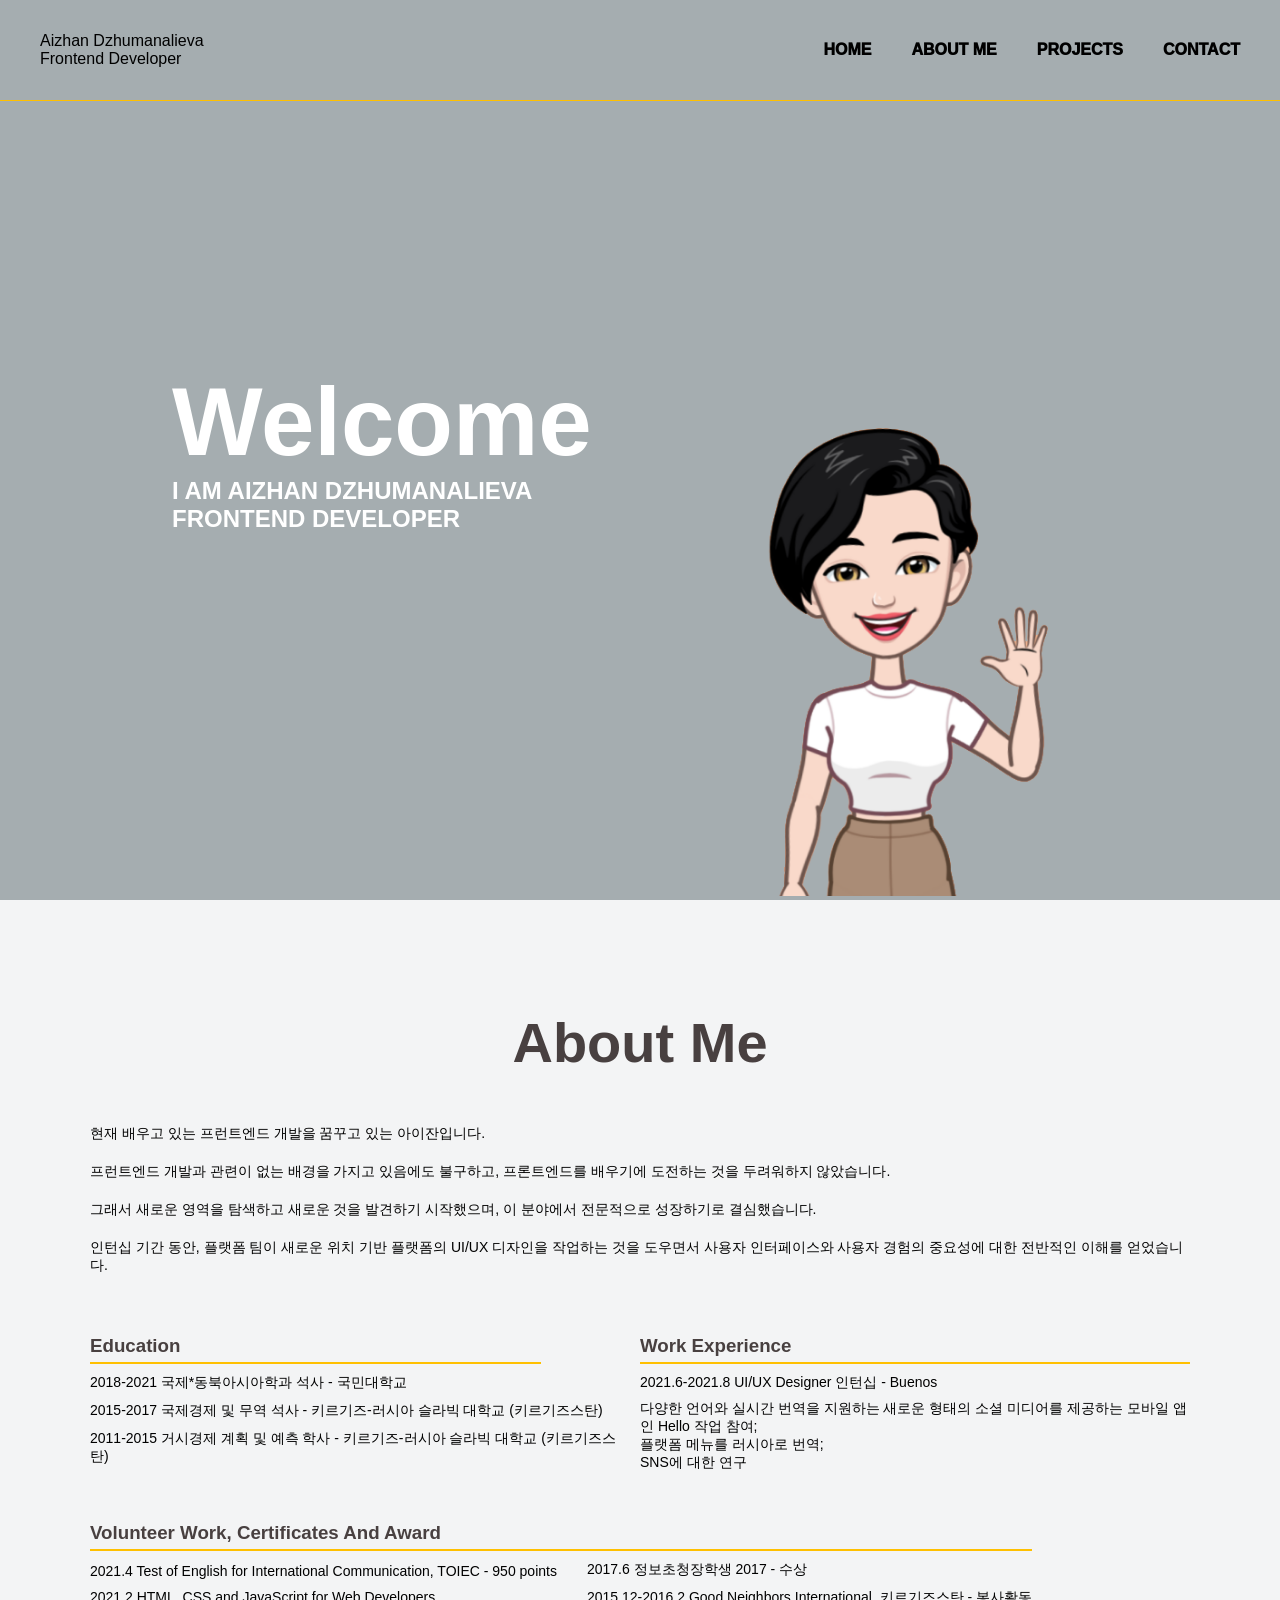
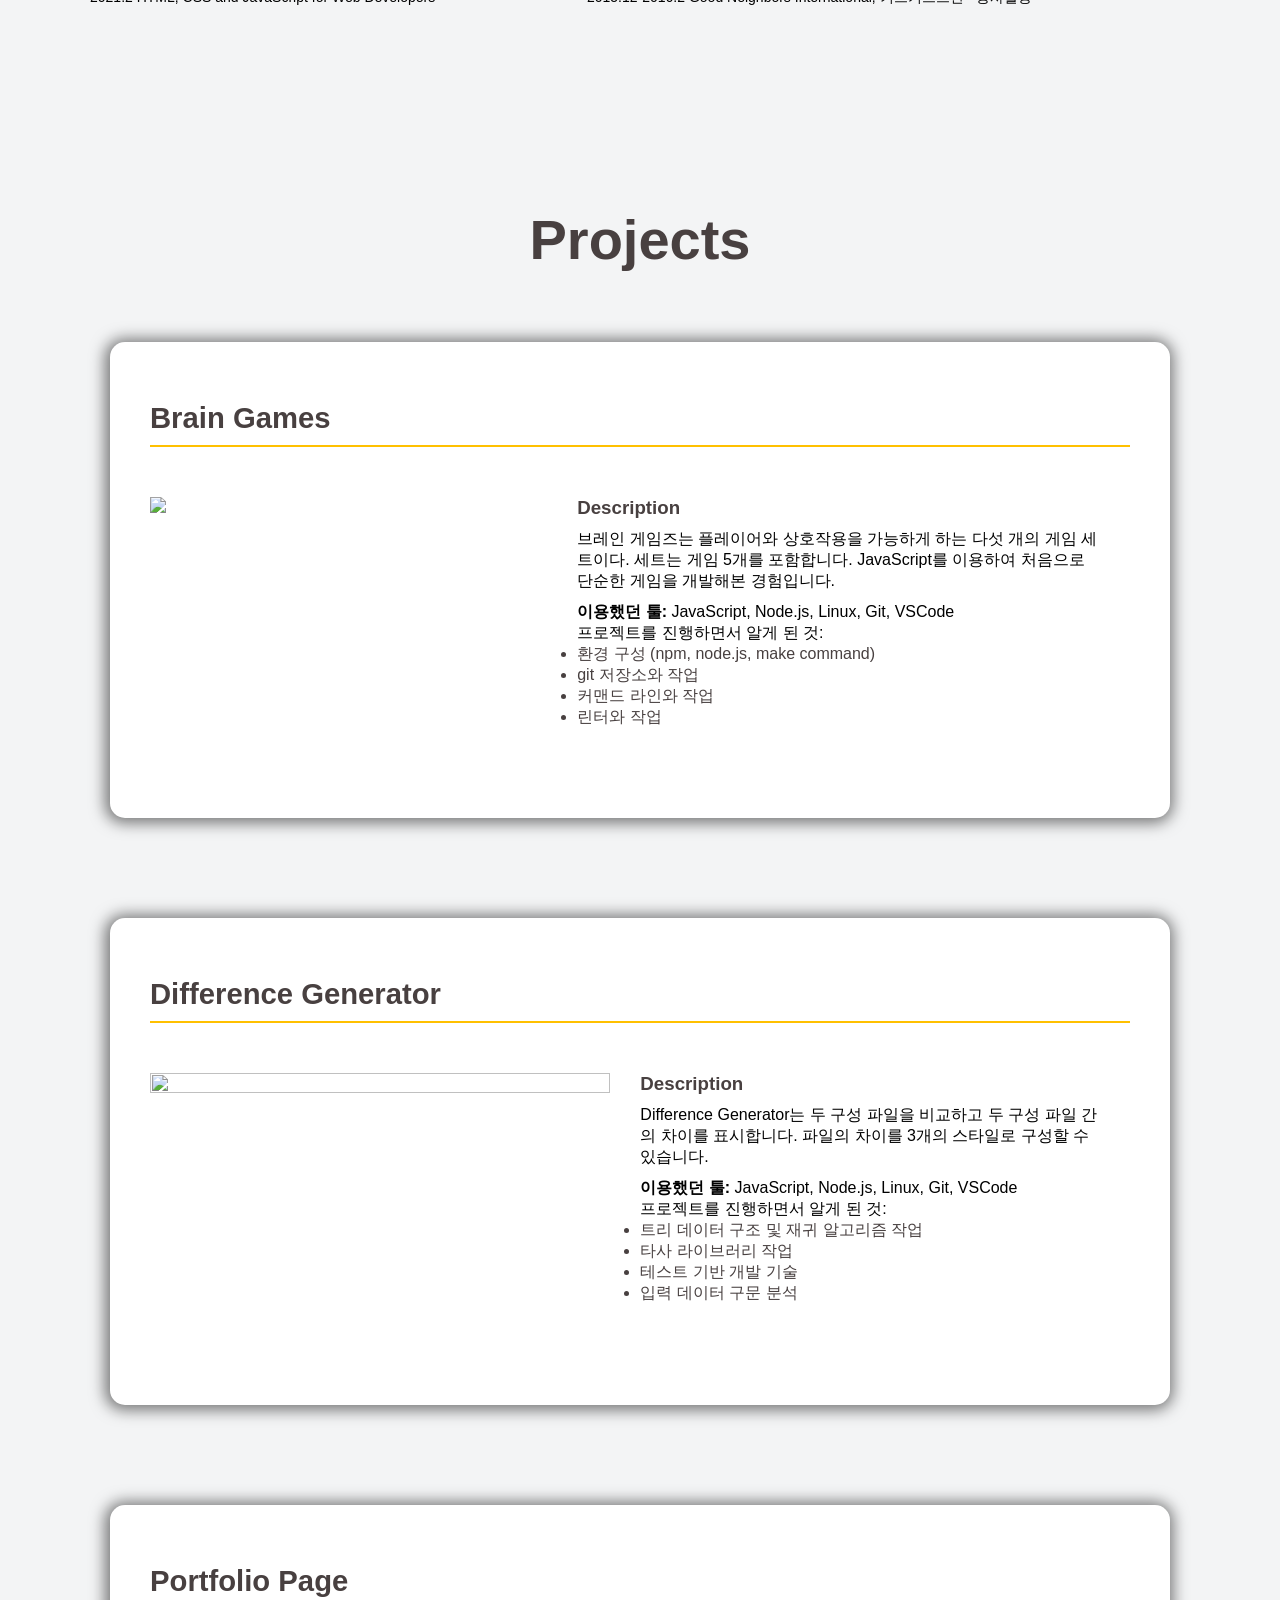
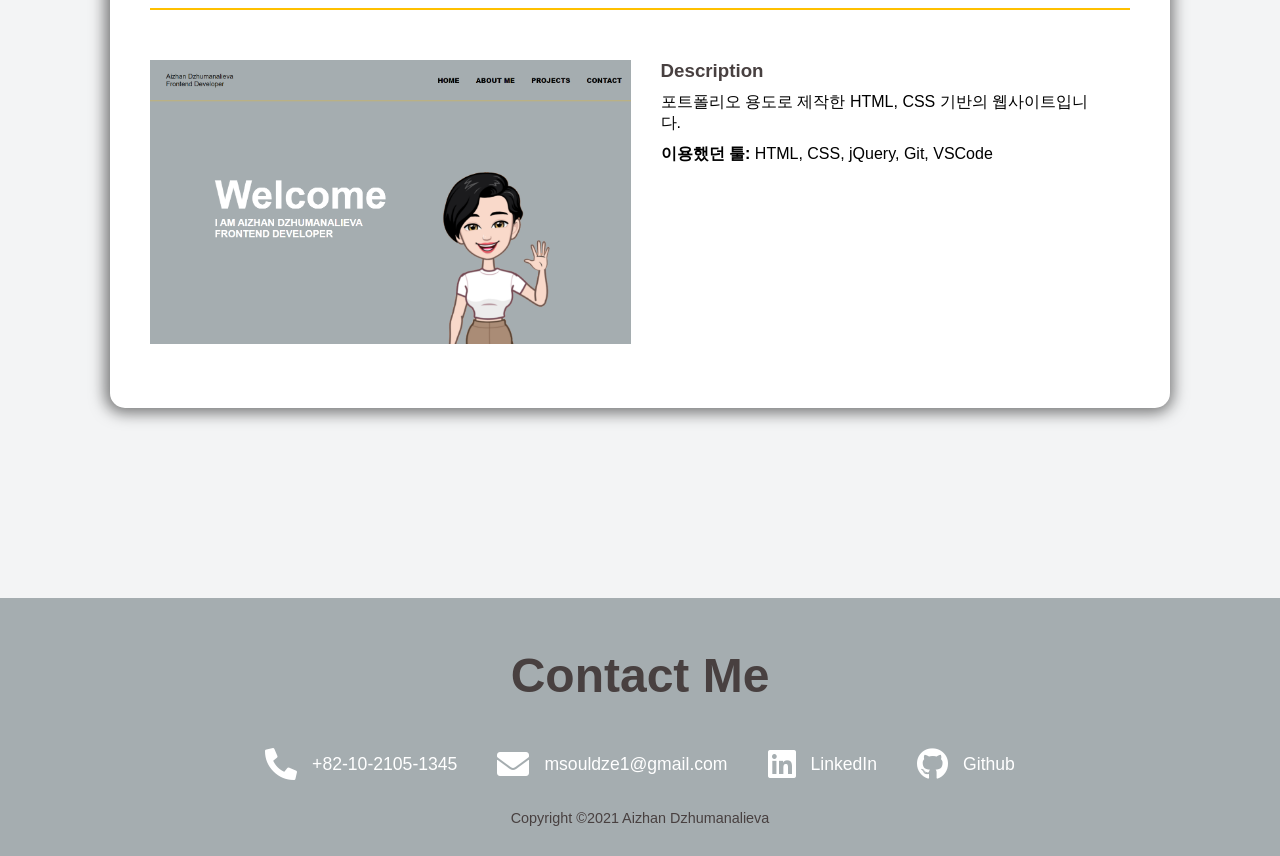
==== commit 804ab0c6: "add: tags in html" ====
--- a/index.html
+++ b/index.html
@@ -6,7 +6,7 @@
   <meta name="viewport" content="height=device-height, 
                         width=device-width, initial-scale=1.0, 
                         minimum-scale=1.0, maximum-scale=1.0, 
-                        user-scalable=no, target-densitydpi=device-dpi">
+                        user-scalable=no">
   <title>Portfolio Page</title>
   <link rel="stylesheet" href="./styles/styles.css">
   <link rel="stylesheet" type="text/css" href="https://cdnjs.cloudflare.com/ajax/libs/font-awesome/5.15.4/css/all.min.css">
@@ -123,6 +123,13 @@
               <div class="description">
                 <p>브레인 게임즈는 플레이어와 상호작용을 가능하게 하는 다섯 개의 게임 세트이다. 세트는 게임 5개를 포함합니다. JavaScript를 이용하여 처음으로 단순한 게임을 개발해본 경험입니다.</p>
                 <p> <span>이용했던 툴:</span> JavaScript, Node.js, Linux, Git, VSCode</p>
+                <p>프로젝트를 진행하면서 알게 된 것:</p>
+                <ul>
+                  <li>환경 구성 (npm, node.js, make command)</li>
+                  <li>git 저장소와 작업</li>
+                  <li>커맨드 라인와 작업</li>
+                  <li>린터와 작업</li>
+                </ul>
               </div>
             </div>
           </div>
@@ -142,7 +149,14 @@
               </div>
               <div class="description">
                 <p>Difference Generator는 두 구성 파일을 비교하고 두 구성 파일 간의 차이를 표시합니다. 파일의 차이를 3개의 스타일로 구성할 수 있습니다.</p>
-                <p><span>이용했던 툴:</span> JavaScript, Node.js, Linux, Git, VSCode</p>            
+                <p><span>이용했던 툴:</span> JavaScript, Node.js, Linux, Git, VSCode</p>
+                <p>프로젝트를 진행하면서 알게 된 것:</p>
+                <ul>
+                  <li>트리 데이터 구조 및 재귀 알고리즘 작업</li>
+                  <li>타사 라이브러리 작업</li>
+                  <li>테스트 기반 개발 기술</li>
+                  <li>입력 데이터 구문 분석</li>
+                </ul>
               </div>
             </div>
           </div>
--- a/styles/styles.css
+++ b/styles/styles.css
@@ -468,5 +468,13 @@
 
   .project-box .img3 {
     width: 100%;
-}
+  }
+
+  .education {
+    padding-right: 0;
+  }
+
+  .education .line {
+    width: 100%;
+  }
 }
